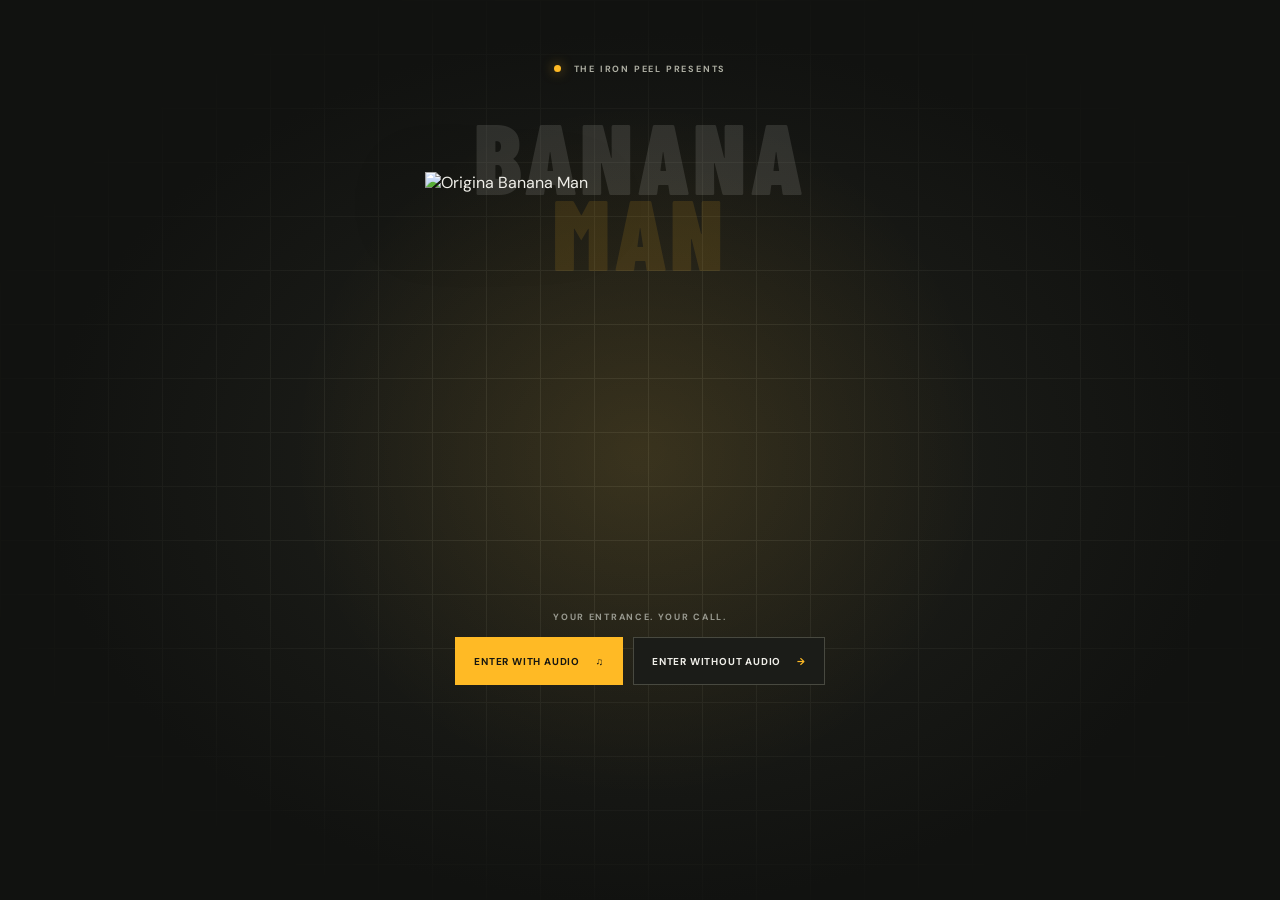
==== index2.html @ ea31a885 "pre entrance page" ====
<!doctype html>
<html lang="en">
<head>
  <meta charset="utf-8">
  <meta name="viewport" content="width=device-width, initial-scale=1">
  <meta name="theme-color" content="#111210">
  <meta name="description" content="Meet Banana Man. Choose your entrance.">
  <title>Banana Man — Entrance</title>
  <link rel="preconnect" href="https://fonts.googleapis.com">
  <link rel="preconnect" href="https://fonts.gstatic.com" crossorigin>
  <link href="https://fonts.googleapis.com/css2?family=Barlow+Condensed:wght@600;700;800;900&family=DM+Sans:wght@400;600;700&display=swap" rel="stylesheet">
  <link rel="stylesheet" href="css/entrance.css">
  <script src="js/entrance.js" defer></script>
</head>
<body>
  <main class="entrance" aria-labelledby="title">
    <div class="grid" aria-hidden="true"></div>
    <div class="glow" aria-hidden="true"></div>
    <p class="eyebrow"><span></span> THE IRON PEEL PRESENTS</p>
    <h1 id="title">BANANA<br><em>MAN</em></h1>

    <div class="mascot" aria-hidden="true">
      <img src="assets/Images/IMG_0046_x_background.PNG" alt="Origina Banana Man">
    </div>

    <section class="gate" aria-label="Choose whether to play music">
      <p class="gate-prompt">YOUR ENTRANCE. YOUR CALL.</p>
      <div class="choices">
        <button class="choice choice-audio" id="with-audio" type="button">ENTER WITH AUDIO <span>♫</span></button>
        <button class="choice choice-silent" id="without-audio" type="button">ENTER WITHOUT AUDIO <span>→</span></button>
      </div>
    </section>
  </main>
</body>
</html>
---- css/entrance.css ----
:root{color-scheme:dark;--bg:#111210;--text:#f0efe9;--muted:#999a90;--gold:#ffba25;--line:#3b3c35;--display:'Barlow Condensed',Impact,sans-serif;--body:'DM Sans',Arial,sans-serif}*{box-sizing:border-box}html,body{min-height:100%;margin:0}body{background:var(--bg);color:var(--text);font-family:var(--body);overflow:hidden}.entrance{position:relative;isolation:isolate;min-height:100svh;display:grid;place-items:center;overflow:hidden;background:radial-gradient(ellipse at 50% 52%,#22231d 0%,var(--bg) 66%)}.grid{position:absolute;inset:0;z-index:-2;background-image:linear-gradient(#77786a 1px,transparent 1px),linear-gradient(90deg,#77786a 1px,transparent 1px);background-size:54px 54px;opacity:.19;mask-image:radial-gradient(ellipse at center,#000 20%,transparent 78%)}.glow{position:absolute;z-index:-1;width:min(70vw,720px);aspect-ratio:1;border-radius:50%;background:radial-gradient(circle,#ffba251c,transparent 68%);top:50%;left:50%;transform:translate(-50%,-50%)}.eyebrow{position:absolute;top:clamp(28px,7vh,64px);margin:0;color:#adaea2;font-size:9px;font-weight:700;letter-spacing:.2em}.eyebrow span{display:inline-block;width:7px;height:7px;border-radius:50%;background:var(--gold);margin-right:9px;box-shadow:0 0 12px #ffba2590}h1{position:absolute;z-index:0;top:13%;margin:0;text-align:center;font:900 clamp(48px,8vw,100px)/.76 var(--display);letter-spacing:.035em;color:#f0efe9;opacity:.12;pointer-events:none}h1 em{color:var(--gold);font-style:normal}.mascot{position:absolute;width:min(52vw,430px);height:min(64vh,520px);left:50%;top:48%;transform:translate(-50%,-50%);display:grid;place-items:center;z-index:1;animation:mascot-entrance 3.2s cubic-bezier(.2,.72,.2,1) both;pointer-events:none}.mascot img{display:block;width:100%;height:100%;object-fit:contain;filter:drop-shadow(0 24px 34px #0009);user-select:none}.gate{position:absolute;z-index:2;top:72%;left:50%;width:min(92vw,520px);transform:translate(-50%,-50%);text-align:center;animation:gate-appear .7s 2.8s both}.gate-prompt{margin:0 0 14px;color:var(--muted);font-size:9px;letter-spacing:.19em;font-weight:700}.choices{display:flex;justify-content:center;gap:10px}.choice,.enter-link{min-height:48px;padding:0 18px;border:1px solid #484940;background:#1b1c18;color:var(--text);font:700 10px var(--body);letter-spacing:.08em;cursor:pointer;transition:transform .2s,border-color .2s,background .2s}.choice:hover,.enter-link:hover{transform:translateY(-2px);border-color:var(--gold)}.choice-audio{background:var(--gold);border-color:var(--gold);color:#171711}.choice-audio:hover{background:#ffd36a}.choice span,.enter-link span{margin-left:13px;color:var(--gold)}.choice-audio span{color:#171711}.enter-link{display:inline-flex;align-items:center;justify-content:center;background:var(--gold);color:#171711;text-decoration:none;min-width:180px}.enter-link span{color:#171711}.gate.chosen .choices,.gate.chosen .gate-prompt{display:none}.gate.chosen .enter-link:not([hidden]){display:inline-flex}.music-note{min-height:14px;margin:10px 0 0;color:#8f9086;font-size:9px}button:focus-visible,a:focus-visible{outline:2px solid var(--gold);outline-offset:4px}@keyframes mascot-entrance{0%{left:7%;top:54%;width:min(15vw,120px);height:min(23vh,180px);transform:translate(-50%,-50%)}42%{left:84%;top:51%;width:min(62vw,560px);height:min(77vh,620px);transform:translate(-50%,-50%)}72%{left:50%;top:48%;width:min(52vw,430px);height:min(64vh,520px);transform:translate(-50%,-50%)}100%{left:50%;top:48%;width:min(52vw,430px);height:min(64vh,520px);transform:translate(-50%,-50%)}}@keyframes gate-appear{from{opacity:0;transform:translate(-50%,-42%)}to{opacity:1;transform:translate(-50%,-50%)}}@media(max-width:600px){.mascot{width:min(76vw,380px);height:min(52vh,440px);top:47%}.gate{top:74%}.choices{align-items:stretch;flex-direction:column;margin:auto;width:min(85vw,320px)}.choice{min-height:46px}h1{top:18%}.eyebrow{top:28px}}@media(max-height:560px){.mascot{height:48vh}.gate{top:78%}.eyebrow{top:18px}.gate-prompt{margin-bottom:7px}.choice{min-height:40px}}
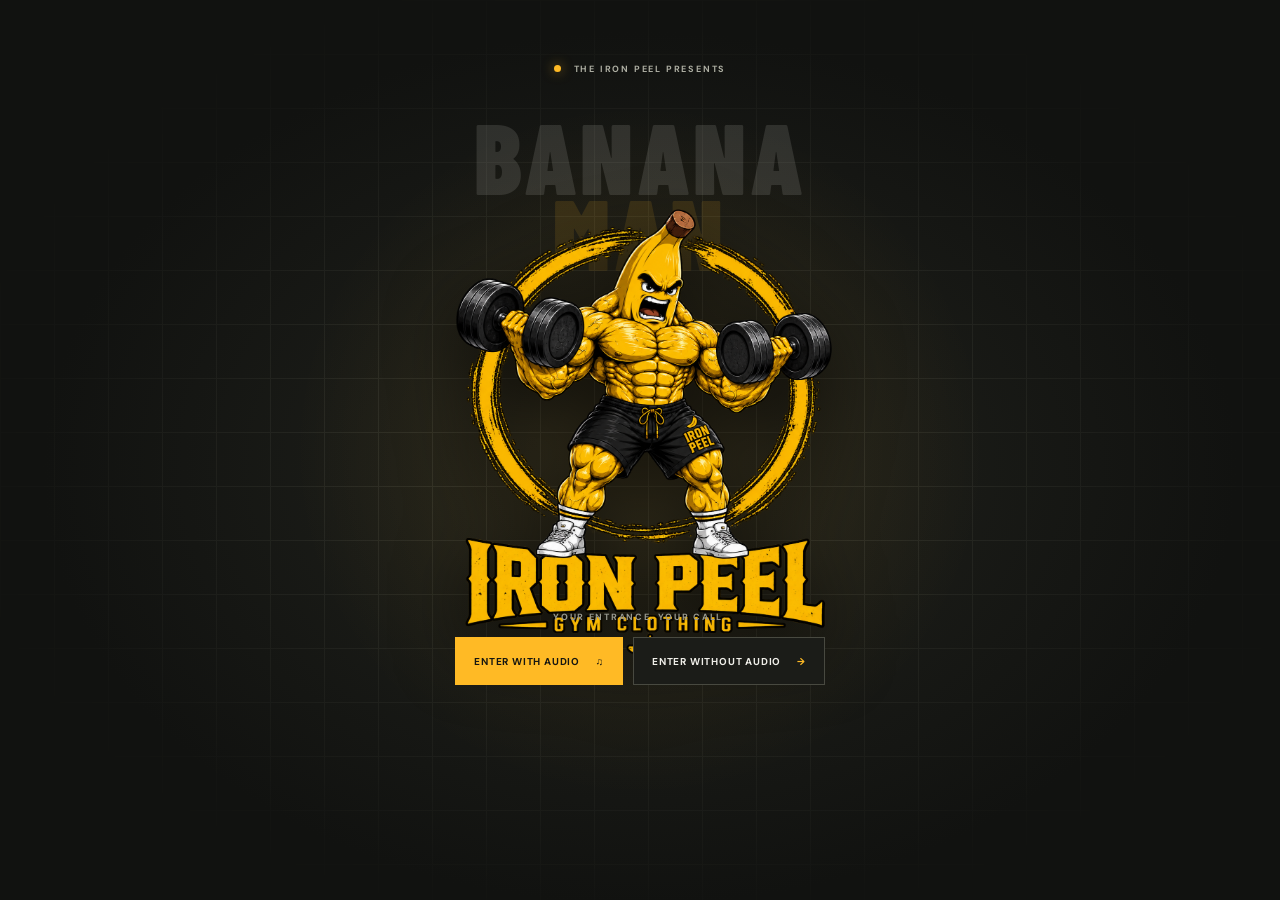
==== commit 3cfc2e31: "original img fix and song" ====
--- a/index2.html
+++ b/index2.html
@@ -20,7 +20,7 @@
     <h1 id="title">BANANA<br><em>MAN</em></h1>
 
     <div class="mascot" aria-hidden="true">
-      <img src="assets/Images/IMG_0046_x_background.PNG" alt="Origina Banana Man">
+      <img src="assets/Images/IMG_0046_x_background.png" alt="Original Banana Man">
     </div>
 
     <section class="gate" aria-label="Choose whether to play music">
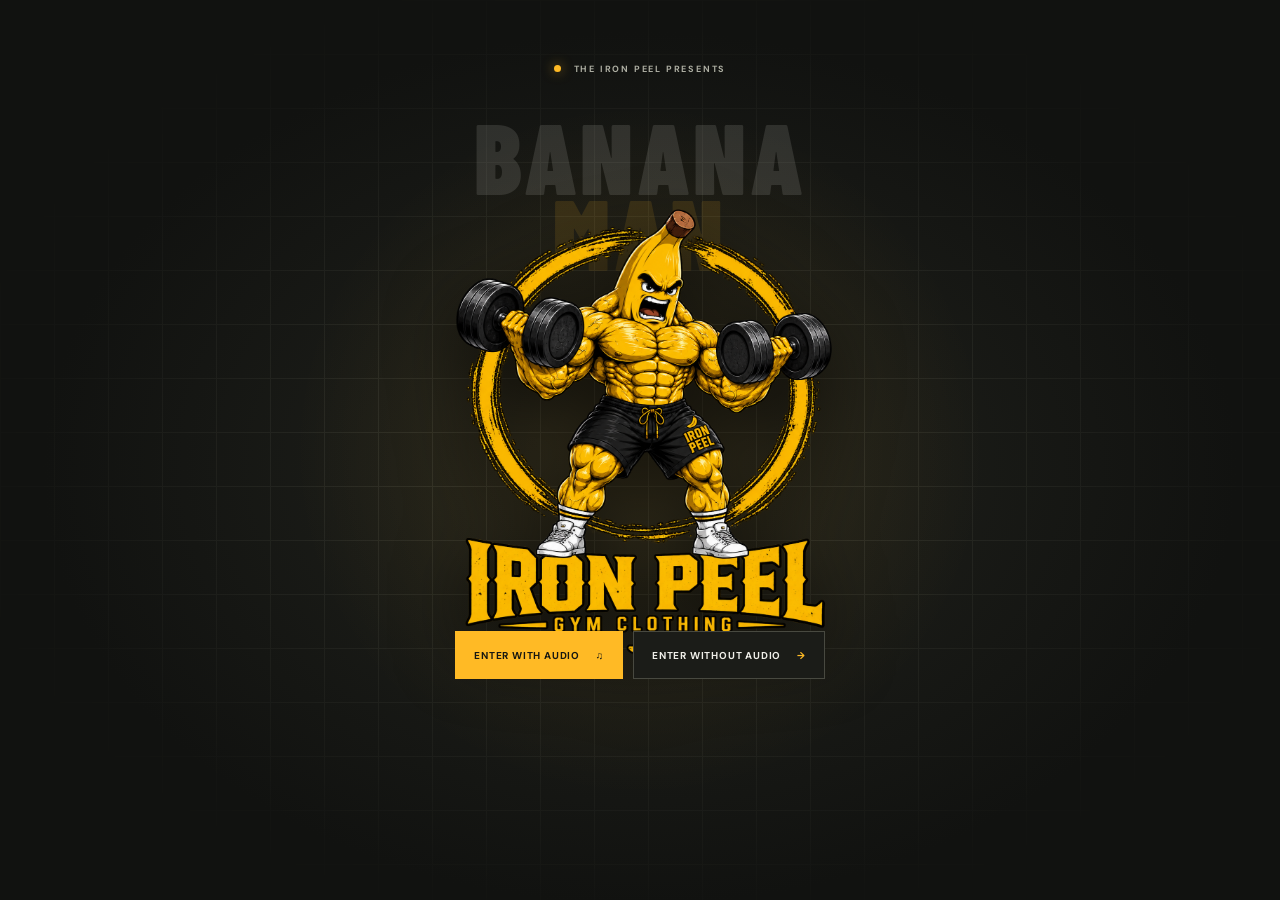
==== commit 546ece6f: "added shop concept page" ====
--- a/index2.html
+++ b/index2.html
@@ -24,7 +24,7 @@
     </div>
 
     <section class="gate" aria-label="Choose whether to play music">
-      <p class="gate-prompt">YOUR ENTRANCE. YOUR CALL.</p>
+      <p class="gate-prompt"></p>
       <div class="choices">
         <button class="choice choice-audio" id="with-audio" type="button">ENTER WITH AUDIO <span>♫</span></button>
         <button class="choice choice-silent" id="without-audio" type="button">ENTER WITHOUT AUDIO <span>→</span></button>
